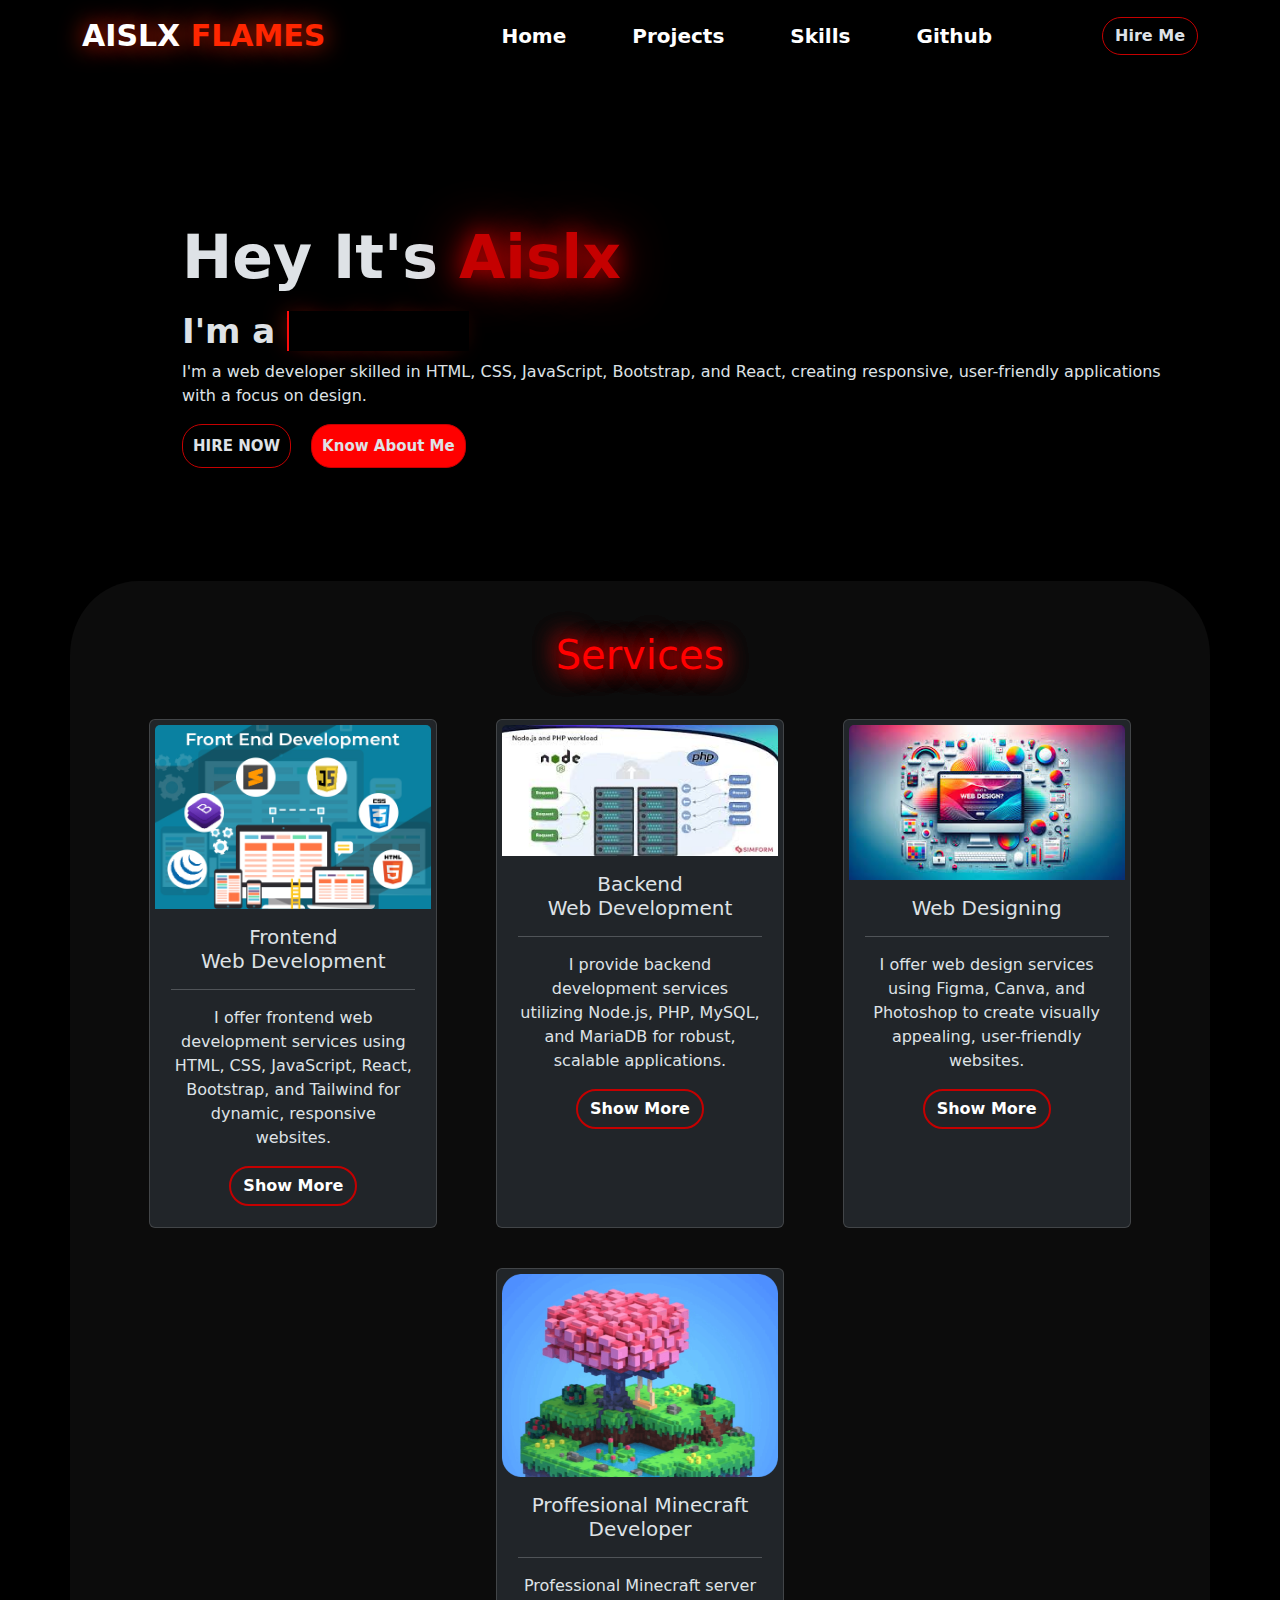
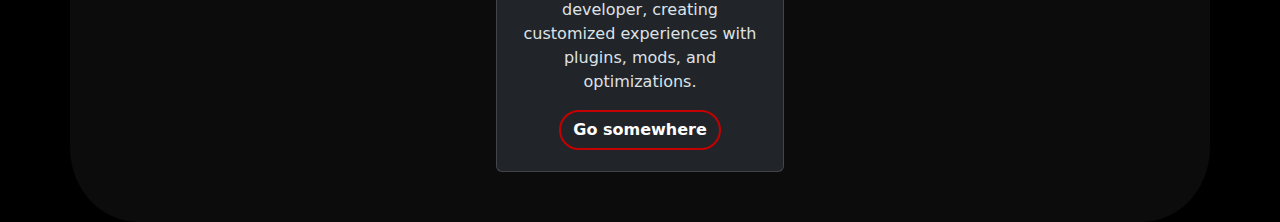
==== index.html @ b66d0d31 "WEBSITE V2" ====
<!DOCTYPE html>
<html lang="en" data-bs-theme="dark">
  <head>
    <meta charset="UTF-8" />
    <meta name="viewport" content="width=device-width, initial-scale=1.0" />
    <title>AislxFlamEs</title>
    <link
      href="https://cdn.jsdelivr.net/npm/bootstrap@5.3.3/dist/css/bootstrap.min.css"
      rel="stylesheet"
      integrity="sha384-QWTKZyjpPEjISv5WaRU9OFeRpok6YctnYmDr5pNlyT2bRjXh0JMhjY6hW+ALEwIH"
      crossorigin="anonymous"
    />
    <link rel="stylesheet" href="style.css" />
  </head>
  <body>
    <!-- Navbar -->
    <nav class="container navbar navbar-expand-lg text-center bg-transparent">
      <div class="container-fluid">
        <a class="navbar-brand fw-bold" href="#">AISLX <span>FLAMES</span></a>
        <button
          class="navbar-toggler border-0 shadow-none"
          type="button"
          data-bs-toggle="collapse"
          data-bs-target="#navbarTogglerDemo02"
          aria-controls="navbarTogglerDemo02"
          aria-expanded="false"
          aria-label="Toggle navigation"
        >
          <span class="navbar-toggler-icon"></span>
        </button>
        <div class="collapse navbar-collapse" id="navbarTogglerDemo02">
          <ul class="navbar-nav m-auto mb-2 mb-lg-0 fw-bold">
            <li class="nav-item">
              <a class="nav-link active" aria-current="page" href="#">Home</a>
            </li>
            <li class="nav-item">
              <a class="nav-link active" aria-current="page" href="#"
                >Projects</a
              >
            </li>
            <li class="nav-item">
              <a class="nav-link active" aria-current="page" href="#">Skills</a>
            </li>
            <li class="nav-item">
              <a class="nav-link active" aria-current="page" href="#">Github</a>
            </li>
          </ul>
          <button class="btn" type="submit">Hire Me</button>
        </div>
      </div>
    </nav>
    <section class="container-sm home">
      <img src="./assets/images/img1.png" alt="" class="p1" />
      <div class="home-content">
        <h1>Hey It's <span id="s1">Aislx</span></h1>
        <div class="space"></div>
        <h2 class="animated-text">I'm a <span></span></h2>
        <p>
          I'm a web developer skilled in HTML, CSS, JavaScript, Bootstrap, and
          React, creating responsive, user-friendly applications with a focus on
          design.
        </p>
        <span class="home-buttons">
          <button class="btn home-btn1">Hire Now</button>
          <button class="btn home-btn2">Know About Me</button>
        </span>
      </div>
    </section>
    <section class="container services">
      <h1>Services</h1>
      <div class="service-contents">
        <div class="service">
          <!-- Card Start-->
          <div class="card" style="width: 18rem">
            <img
              src="./assets/images/front-end.jpg"
              class="card-img-top"
              alt="..."
            />
            <div class="card-body">
              <h5 class="card-title">
                Frontend
                <div>Web Development</div>
              </h5>
              <hr />
              <p class="card-text">
                I offer frontend web development services using HTML, CSS,
                JavaScript, React, Bootstrap, and Tailwind for dynamic,
                responsive websites.
              </p>
              <a href="#" class="btn btn-primary">Show More</a>
            </div>
          </div>
          <!-- Card End -->
          <!-- Card Start-->
          <div class="card" style="width: 18rem">
            <img
              src="./assets/images/back-end.jfif"
              class="card-img-top"
              alt="..."
            />
            <div class="card-body">
              <h5 class="card-title">
                Backend
                <div>Web Development</div>
              </h5>
              <hr />
              <p class="card-text">
                I provide backend development services utilizing Node.js, PHP,
                MySQL, and MariaDB for robust, scalable applications.
              </p>
              <a href="#" class="btn btn-primary">Show More</a>
            </div>
          </div>
          <!-- Card End -->
          <!-- Card Start-->
          <div class="card" style="width: 18rem">
            <img
              src="./assets/images/web-desgine.jfif"
              class="card-img-top"
              alt="..."
            />
            <div class="card-body">
              <h5 class="card-title">Web Designing</h5>
              <hr />
              <p class="card-text">
                I offer web design services using Figma, Canva, and Photoshop to
                create visually appealing, user-friendly websites.
              </p>
              <a href="#" class="btn btn-primary">Show More</a>
            </div>
          </div>
          <!-- Card End -->
        </div>
        <div class="service">
          <!-- Card Start-->
          <div class="card" style="width: 18rem">
            <img
              src="./assets/images/MineCraft-1.png"
              class="card-img-top"
              alt="..."
            />
            <div class="card-body">
              <h5 class="card-title">Proffesional Minecraft Developer</h5>
              <hr />
              <p class="card-text">
                Professional Minecraft server developer, creating customized
                experiences with plugins, mods, and optimizations.
              </p>
              <a href="#" class="btn btn-primary">Go somewhere</a>
            </div>
          </div>
          <!-- Card End -->
        </div>
      </div>
    </section>
    <!-- bootstrap -->
    <script
      src="https://cdn.jsdelivr.net/npm/@popperjs/core@2.11.8/dist/umd/popper.min.js"
      integrity="sha384-I7E8VVD/ismYTF4hNIPjVp/Zjvgyol6VFvRkX/vR+Vc4jQkC+hVqc2pM8ODewa9r"
      crossorigin="anonymous"
    ></script>
    <script
      src="https://cdn.jsdelivr.net/npm/bootstrap@5.3.3/dist/js/bootstrap.min.js"
      integrity="sha384-0pUGZvbkm6XF6gxjEnlmuGrJXVbNuzT9qBBavbLwCsOGabYfZo0T0to5eqruptLy"
      crossorigin="anonymous"
    ></script>
  </body>
</html>
---- style.css ----
@import url("navbar.css");
:root {
  --global-color: #c50000;
  --global-color-2: #ff2600;
  --global-bg: tomato;
}
body {
  background-color: black;
}
.p1 {
  margin-top: 60px;
  height: 25em;
  border-radius: 50%;
  box-shadow: 0 0 25px var(--global-bg), 0 0 50px var(--global-color);
}
.home {
  display: flex;
}
.home-content {
  margin-left: 100px;
  margin-top: 150px;
}
.home-content h1 {
  font-weight: bold;
  font-size: 60px;
}
.home-content #s1 {
  text-shadow: 0 0 25px var(--global-color), 0 0 50px var(--global-color);
  color: var(--global-color);
}
.space {
  padding: 5px;
}
.home-btn1 {
  margin-right: 15px;
  padding: 10px;
  font-size: 15px;
  font-weight: bold;
  text-transform: uppercase;
}
.home-btn2 {
  font-size: 15px;
  padding: 10px;
  font-weight: bold;
  background-color: red;
}
.home-content p {
  margin-top: 2px;
  font-weight: 500;
  font-size: 16px;
}
/* Type writter animation Start*/
.animated-text {
  font-size: 34px;
  font-weight: 600;
  min-width: 280px;
}

.animated-text span {
  position: relative;
}

.animated-text span::before {
  content: "Youtuber";
  color: var(--global-color-2);
  text-shadow: 0 0 25px var(--global-color-2);
  animation: words 20s infinite;
}

.animated-text span::after {
  content: "";
  position: absolute;
  width: calc(100% + 8px);
  height: 100%;
  background-color: black;
  border-left: 2px solid #ff0c0c;
  right: -8px;
  animation: cursor 0.8s infinite, typing 20s steps(14) infinite;
}

@keyframes cursor {
  to {
    border-left: 2px solid #ff7f5000;
  }
}

@keyframes words {
  0%,
  20% {
    content: "Software Developer";
  }
  21%,
  40% {
    content: "Web Developer";
  }
  41%,
  60% {
    content: "Minecraft Developer ";
  }
  61%,
  80% {
    content: "Web Designer";
  }
  81%,
  100% {
    content: "Web Developer";
  }
}

@keyframes typing {
  10%,
  15%,
  30%,
  35%,
  50%,
  55%,
  70%,
  75%,
  90%,
  95% {
    width: 0;
  }
  5%,
  20%,
  25%,
  40%,
  45%,
  60%,
  65%,
  80%,
  85% {
    width: calc(100% + 8px);
  }
}
/* End */
.services {
  padding: 50px;
  background-color: #0c0c0c;
  margin-top: 50px;
  text-align: center;
  border-radius: 6%;
}
.services h1 {
  color: red;
  text-shadow: 0 0 25px var(--global-color), 0 0 25px var(--global-color),
    0 0 25px var(--global-color);
}

.service {
  margin-top: 40px;
  display: flex;
  justify-content: space-around;
}
.service {
  margin-top: 40px;
  display: flex;
  justify-content: space-around;
}
.card {
  padding: 5px;
}
.btn-primary {
  color: white;
  border: 2px solid var(--global-color);
  background-color: transparent;
}
.btn-primary:hover {
  border: none;
}

@media (max-width: 991px) {
  .home {
    align-items: center;
    display: flexbox;
    flex-direction: column;
  }
  .home-content {
    margin-top: 50px;
    margin-left: 0px;
  }
  .p1 {
    height: 20em;
  }
  .service {
    display: contents;
    left: 0;
    top: 0;
    align-items: center;
  }
  .card {
    margin-top: 5em;
    align-items: center;
    align-self: center;
    margin-bottom: 5em;
    left: 5em;
  }
}
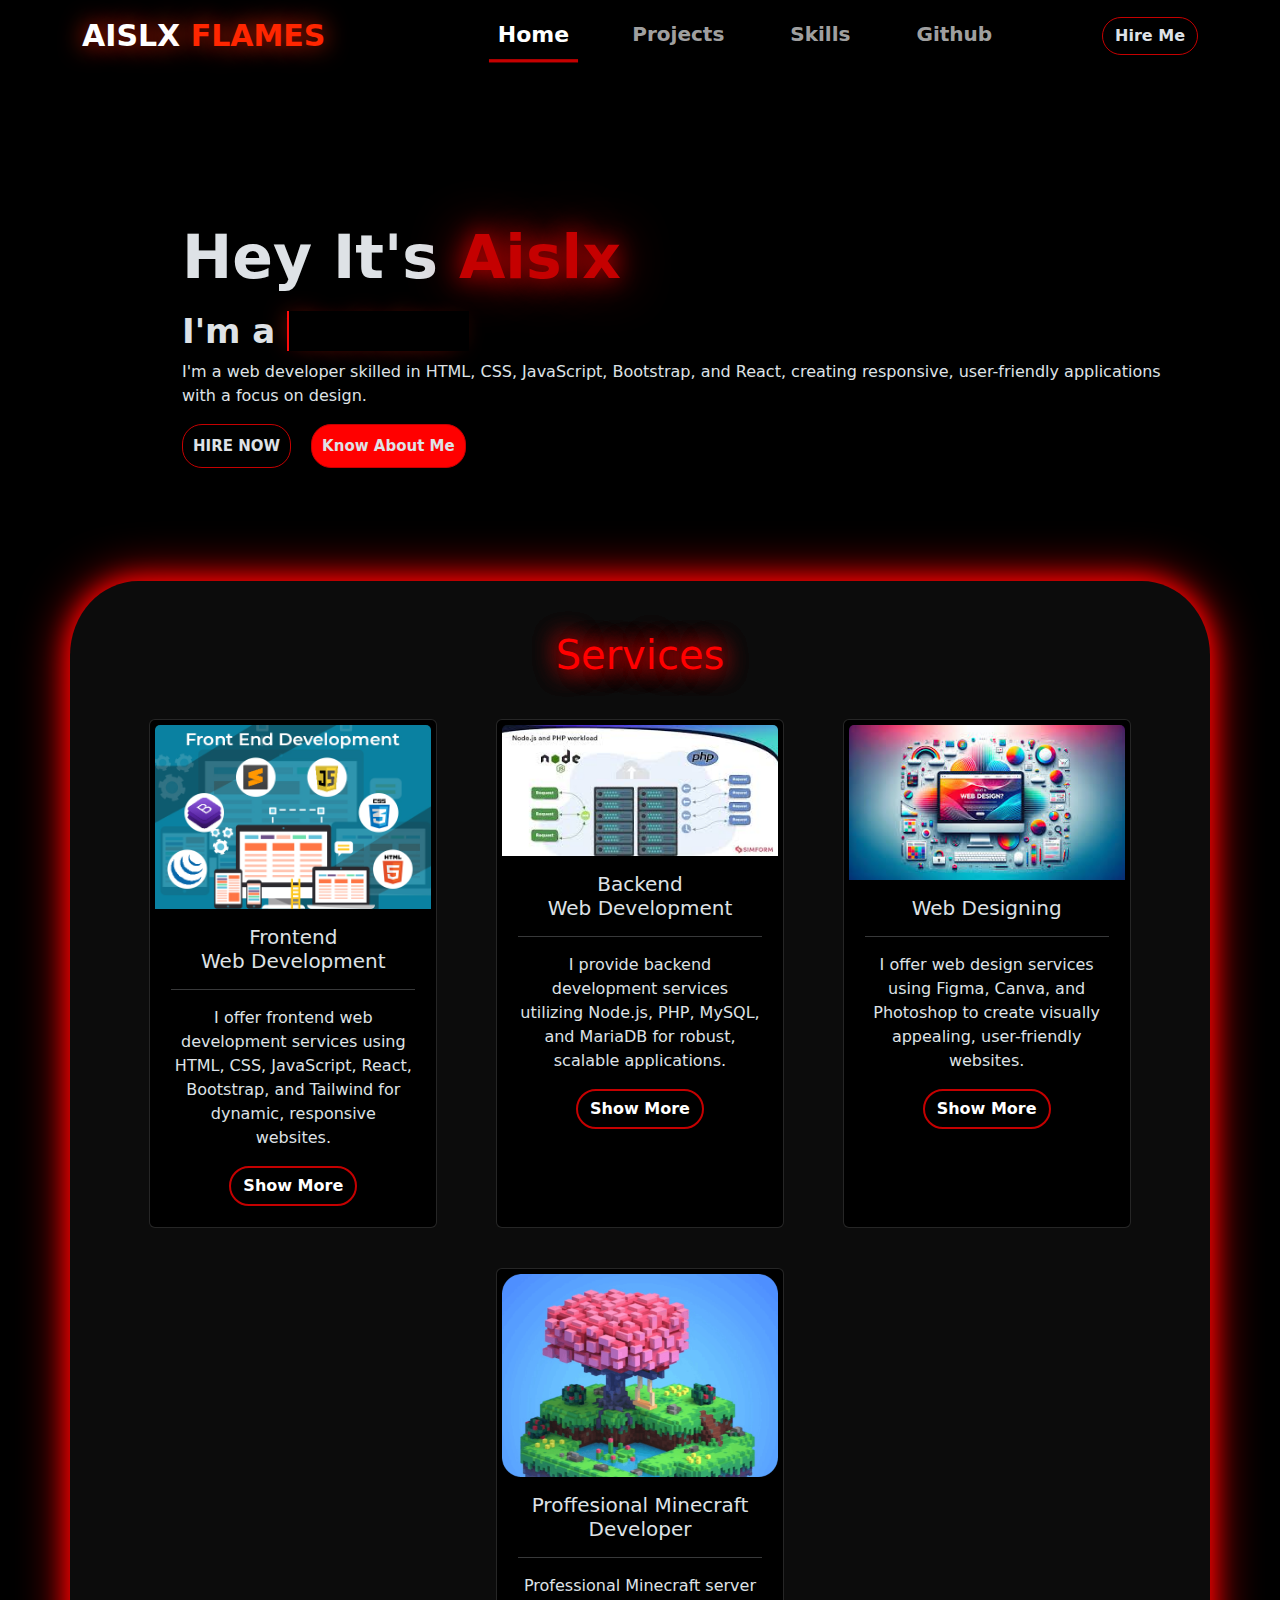
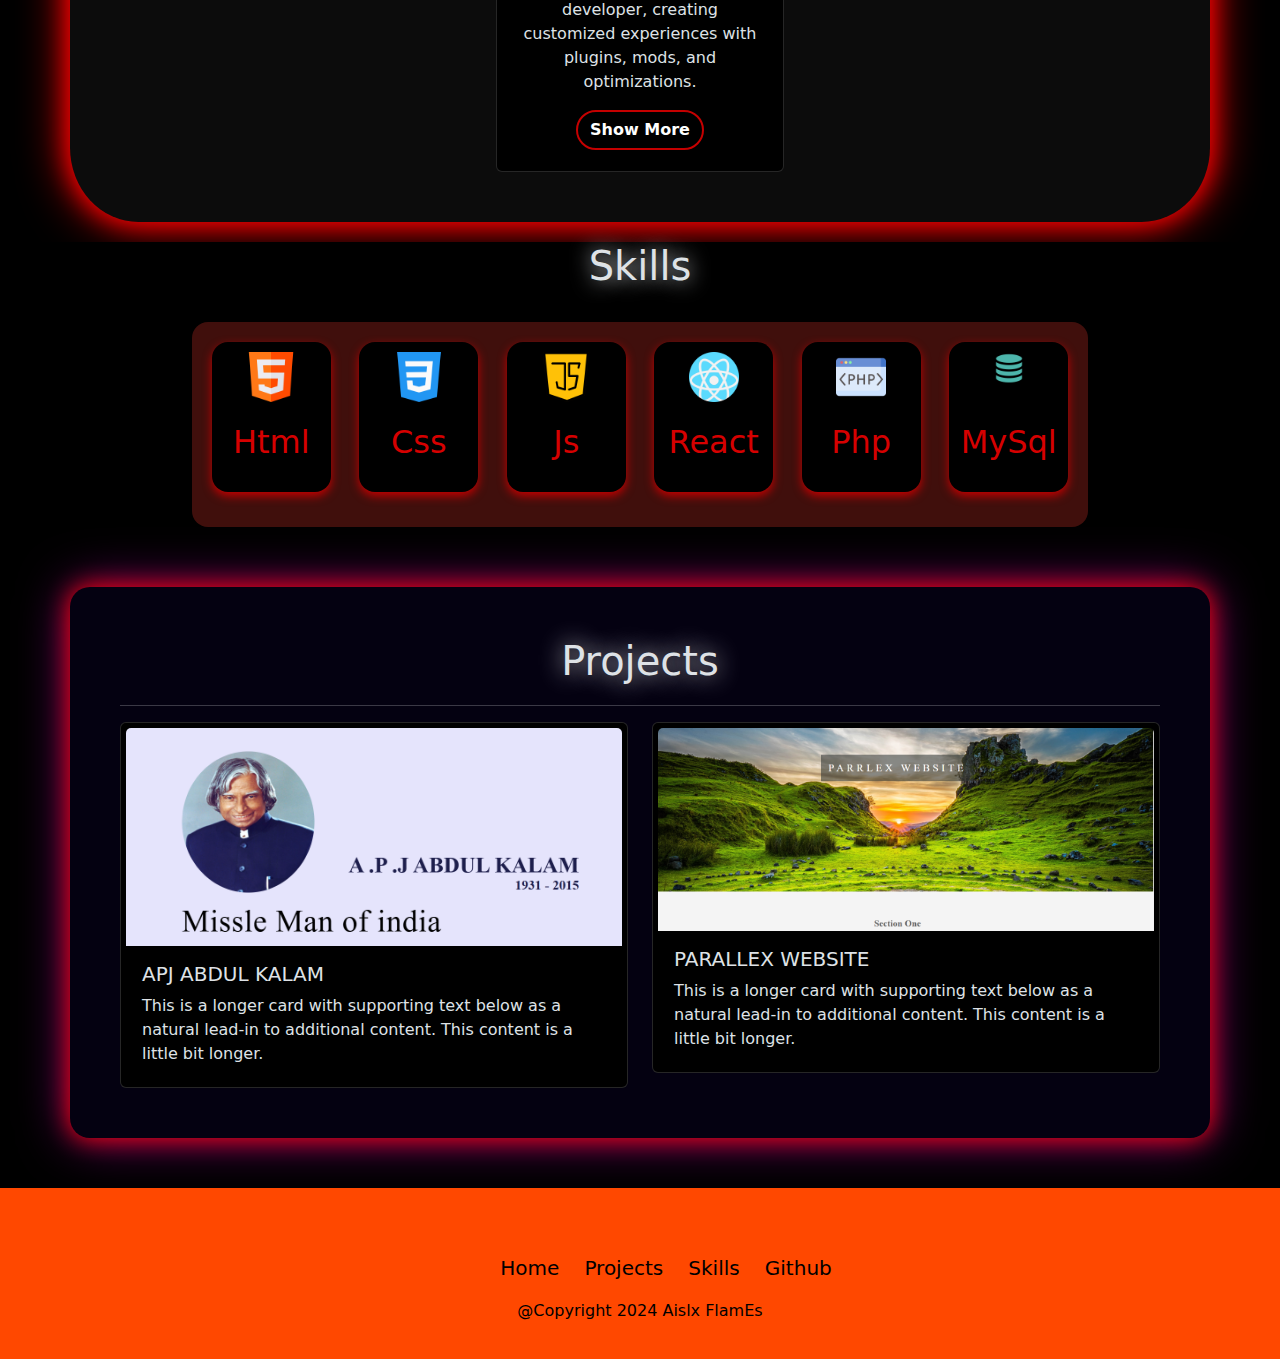
==== commit 8aa2fdbc: "web v3" ====
--- a/index.html
+++ b/index.html
@@ -10,6 +10,10 @@
       integrity="sha384-QWTKZyjpPEjISv5WaRU9OFeRpok6YctnYmDr5pNlyT2bRjXh0JMhjY6hW+ALEwIH"
       crossorigin="anonymous"
     />
+    <script
+      src="https://kit.fontawesome.com/0f79c46907.js"
+      crossorigin="anonymous"
+    ></script>
     <link rel="stylesheet" href="style.css" />
   </head>
   <body>
@@ -23,7 +27,7 @@
           data-bs-toggle="collapse"
           data-bs-target="#navbarTogglerDemo02"
           aria-controls="navbarTogglerDemo02"
-          aria-expanded="false"
+          aria-expanded="true"
           aria-label="Toggle navigation"
         >
           <span class="navbar-toggler-icon"></span>
@@ -31,25 +35,36 @@
         <div class="collapse navbar-collapse" id="navbarTogglerDemo02">
           <ul class="navbar-nav m-auto mb-2 mb-lg-0 fw-bold">
             <li class="nav-item">
-              <a class="nav-link active" aria-current="page" href="#">Home</a>
-            </li>
-            <li class="nav-item">
-              <a class="nav-link active" aria-current="page" href="#"
-                >Projects</a
+              <a class="nav-link yay active" aria-current="page" href="#home"
+                ><i class="fa-solid fa-house"></i> Home</a
               >
             </li>
             <li class="nav-item">
-              <a class="nav-link active" aria-current="page" href="#">Skills</a>
+              <a class="nav-link" aria-current="page" href="#projects"
+                ><i class="fa-solid fa-diagram-project"></i> Projects</a
+              >
             </li>
             <li class="nav-item">
-              <a class="nav-link active" aria-current="page" href="#">Github</a>
+              <a class="nav-link" aria-current="page" href="#skills"
+                ><i class="fa-solid fa-kitchen-set"></i> Skills</a
+              >
+            </li>
+            <li class="nav-item">
+              <a
+                class="nav-link"
+                aria-current="page"
+                href="https://github.com/orgs/theflames-presence/repositories"
+                target="_blank"
+                ><i class="fa-brands fa-github"></i> Github</a
+              >
             </li>
           </ul>
           <button class="btn" type="submit">Hire Me</button>
         </div>
       </div>
     </nav>
-    <section class="container-sm home">
+    <!-- Navbar End -->
+    <section class="container-sm home" id="home">
       <img src="./assets/images/img1.png" alt="" class="p1" />
       <div class="home-content">
         <h1>Hey It's <span id="s1">Aislx</span></h1>
@@ -66,7 +81,7 @@
         </span>
       </div>
     </section>
-    <section class="container services">
+    <section class="container services" id="services">
       <h1>Services</h1>
       <div class="service-contents">
         <div class="service">
@@ -147,10 +162,53 @@
                 Professional Minecraft server developer, creating customized
                 experiences with plugins, mods, and optimizations.
               </p>
-              <a href="#" class="btn btn-primary">Go somewhere</a>
+              <a href="#" class="btn btn-primary">Show More</a>
             </div>
           </div>
           <!-- Card End -->
+        </div>
+      </div>
+    </section>
+    <section class="skills" id="skills">
+      <h2 class="heading">Skills</h2>
+      <div class="container">
+        <div class="row" id="skillsContainer">
+          <div class="bar">
+            <div class="info">
+              <img src="./assets/icons/html.png" alt="" />
+              <span>Html</span>
+            </div>
+          </div>
+          <div class="bar">
+            <div class="info">
+              <img src="./assets/icons/css-3.png" alt="" />
+              <span>Css</span>
+            </div>
+          </div>
+          <div class="bar">
+            <div class="info">
+              <img src="./assets/icons/java-script.png" alt="" />
+              <span>Js</span>
+            </div>
+          </div>
+          <div class="bar">
+            <div class="info">
+              <img src="./assets/icons/react.png" alt="" />
+              <span>React</span>
+            </div>
+          </div>
+          <div class="bar">
+            <div class="info">
+              <img src="./assets/icons/php.png" alt="" />
+              <span>Php</span>
+            </div>
+          </div>
+          <div class="bar">
+            <div class="info">
+              <img src="./assets/icons/mysql.png" alt="" />
+              <span>MySql</span>
+            </div>
+          </div>
         </div>
       </div>
     </section>
@@ -165,5 +223,91 @@
       integrity="sha384-0pUGZvbkm6XF6gxjEnlmuGrJXVbNuzT9qBBavbLwCsOGabYfZo0T0to5eqruptLy"
       crossorigin="anonymous"
     ></script>
+
+    <!-- Projects -->
+    <div class="container projects" id="projects">
+      <h1 class="title">Projects</h1>
+      <hr />
+      <div class="row row-cols-1 row-cols-md-2 g-4">
+        <div class="col">
+          <a href="./project-1/index.html">
+            <div class="card">
+              <img
+                src="./assets/images/project-1.png"
+                class="card-img-top"
+                alt="..."
+              />
+              <div class="card-body">
+                <h5 class="card-title">APJ ABDUL KALAM</h5>
+                <p class="card-text">
+                  This is a longer card with supporting text below as a natural
+                  lead-in to additional content. This content is a little bit
+                  longer.
+                </p>
+              </div>
+            </div>
+          </a>
+        </div>
+        <div class="col">
+          <a href="./project-2/index.html">
+            <div class="card">
+              <img
+                src="./assets/images/project-2.png"
+                class="card-img-top"
+                alt="..."
+              />
+              <div class="card-body">
+                <h5 class="card-title">PARALLEX WEBSITE</h5>
+                <p class="card-text">
+                  This is a longer card with supporting text below as a natural
+                  lead-in to additional content. This content is a little bit
+                  longer.
+                </p>
+              </div>
+            </div>
+          </a>
+        </div>
+        <!-- <div class="col">
+          <div class="card">
+            <img src="..." class="card-img-top" alt="..." />
+            <div class="card-body">
+              <h5 class="card-title">Youtube Clone</h5>
+              <p class="card-text">
+                This is a longer card with supporting text below as a natural
+                lead-in to additional content.
+              </p>
+            </div>
+          </div>
+        </div>
+        <div class="col">
+          <div class="card">
+            <img src="..." class="card-img-top" alt="..." />
+            <div class="card-body">
+              <h5 class="card-title">Netflix Clone</h5>
+              <p class="card-text">
+                This is a longer card with supporting text below as a natural
+                lead-in to additional content. This content is a little bit
+                longer.
+              </p>
+            </div>
+          </div>
+        </div> -->
+      </div>
+    </div>
+
+    <footer>
+      <div class="container-fluid">
+        <a href=""><i class="fa-brands fa-github"></i></a>
+        <a href=""><i class="fa-brands fa-discord"></i></a>
+        <a href=""><i class="fa-brands fa-linkedin"></i></a>
+        <ul>
+          <li><a href="">Home</a></li>
+          <li><a href="">Projects</a></li>
+          <li><a href="">Skills</a></li>
+          <li><a href="">Github</a></li>
+        </ul>
+        <p>@Copyright 2024 Aislx FlamEs</p>
+      </div>
+    </footer>
   </body>
 </html>
--- a/style.css
+++ b/style.css
@@ -3,6 +3,9 @@
   --global-color: #c50000;
   --global-color-2: #ff2600;
   --global-bg: tomato;
+  --global-white: white;
+  --bg-color: #c500008a;
+  --text-color: #d60000;
 }
 body {
   background-color: black;
@@ -139,6 +142,7 @@
   margin-top: 50px;
   text-align: center;
   border-radius: 6%;
+  box-shadow: 0 0 25px red, 0 0 50px red;
 }
 .services h1 {
   color: red;
@@ -149,7 +153,6 @@
 .service {
   margin-top: 40px;
   display: flex;
-  justify-content: space-around;
 }
 .service {
   margin-top: 40px;
@@ -157,6 +160,7 @@
   justify-content: space-around;
 }
 .card {
+  background-color: black;
   padding: 5px;
 }
 .btn-primary {
@@ -169,6 +173,25 @@
 }
 
 @media (max-width: 991px) {
+  /* Navbar start */
+  .nav-item {
+    font-size: 15px;
+    margin-left: 0px;
+    margin-bottom: 20px;
+  }
+  .nav-link:hover,
+  .yay {
+    color: var(--global-color);
+  }
+  .nav-item:hover,
+  .yay {
+    border-bottom: none;
+    border-radius: 20px;
+    color: var(--global-color);
+    text-shadow: 0 0 25px var(--global-color), 0 0 25px var(--global-color),
+      0 0 25px var(--global-color);
+  }
+  /* Navbar end */
   .home {
     align-items: center;
     display: flexbox;
@@ -192,6 +215,118 @@
     align-items: center;
     align-self: center;
     margin-bottom: 5em;
-    left: 5em;
-  }
-}
+    left: 27%;
+  }
+}
+
+@media (max-width: 767px) {
+  .card {
+    left: 17%;
+    right: 17%;
+  }
+}
+@media (max-width: 431px) {
+  .card {
+    position: initial;
+  }
+}
+
+/* Skills Section */
+.skills .heading {
+  margin-top: 20px;
+  font-size: 40px;
+  text-shadow: 0 0 20px;
+  text-align: center;
+}
+.skills {
+  background-color: black;
+}
+
+.skills .container {
+  background-color: #e1352c48;
+  color: var(--text-color);
+  border-radius: 1rem;
+  width: 70%;
+  margin: auto;
+  margin-top: 2rem;
+}
+.row img {
+  width: 50px;
+}
+.skills .container .row {
+  display: grid;
+  grid-template-columns: repeat(6, 1fr);
+  flex-wrap: wrap;
+  gap: 1.8rem;
+  padding: 20px;
+}
+.skills .container .bar {
+  margin-bottom: 15px;
+  padding: 10px;
+  border-radius: 1rem;
+  background: #000000;
+  box-shadow: 0 4px 10px var(--global-color);
+}
+.skills .container .bar:hover {
+  transform: scale(1.03);
+
+  box-shadow: 0 4px 10px var(--global-color-2);
+}
+.skills .container .bar .info {
+  display: flex;
+  flex-direction: column;
+  align-items: center;
+  gap: 1rem;
+  margin-bottom: 1rem;
+}
+.skills .container .bar .info span {
+  font-size: 2rem;
+  font-weight: 500;
+}
+@media (max-width: 991px) {
+  .skills .container .row {
+    display: flex;
+  }
+}
+/* Projects */
+.projects {
+  background-color: #040111;
+  margin-top: 60px;
+  box-shadow: 0 0 25px red, 0 0 50px purple;
+  border-radius: 20px;
+  padding: 50px;
+}
+.projects h1 {
+  text-align: center;
+  margin-bottom: 20px;
+  text-shadow: 0 0 25px;
+}
+.projects a {
+  text-decoration: none;
+}
+.projects img {
+  width: 100%;
+}
+/* Footer */
+footer {
+  color: black;
+  padding: 20px;
+  margin-top: 50px;
+  text-align: center;
+  align-items: center;
+  background-color: rgb(255, 72, 0);
+}
+footer a {
+  padding-left: 20px;
+  font-size: 30px;
+  color: black;
+}
+footer ul li {
+  display: inline-block;
+}
+footer li a {
+  font-size: 20px;
+  padding-left: 20px;
+  color: black;
+  text-decoration: none;
+}
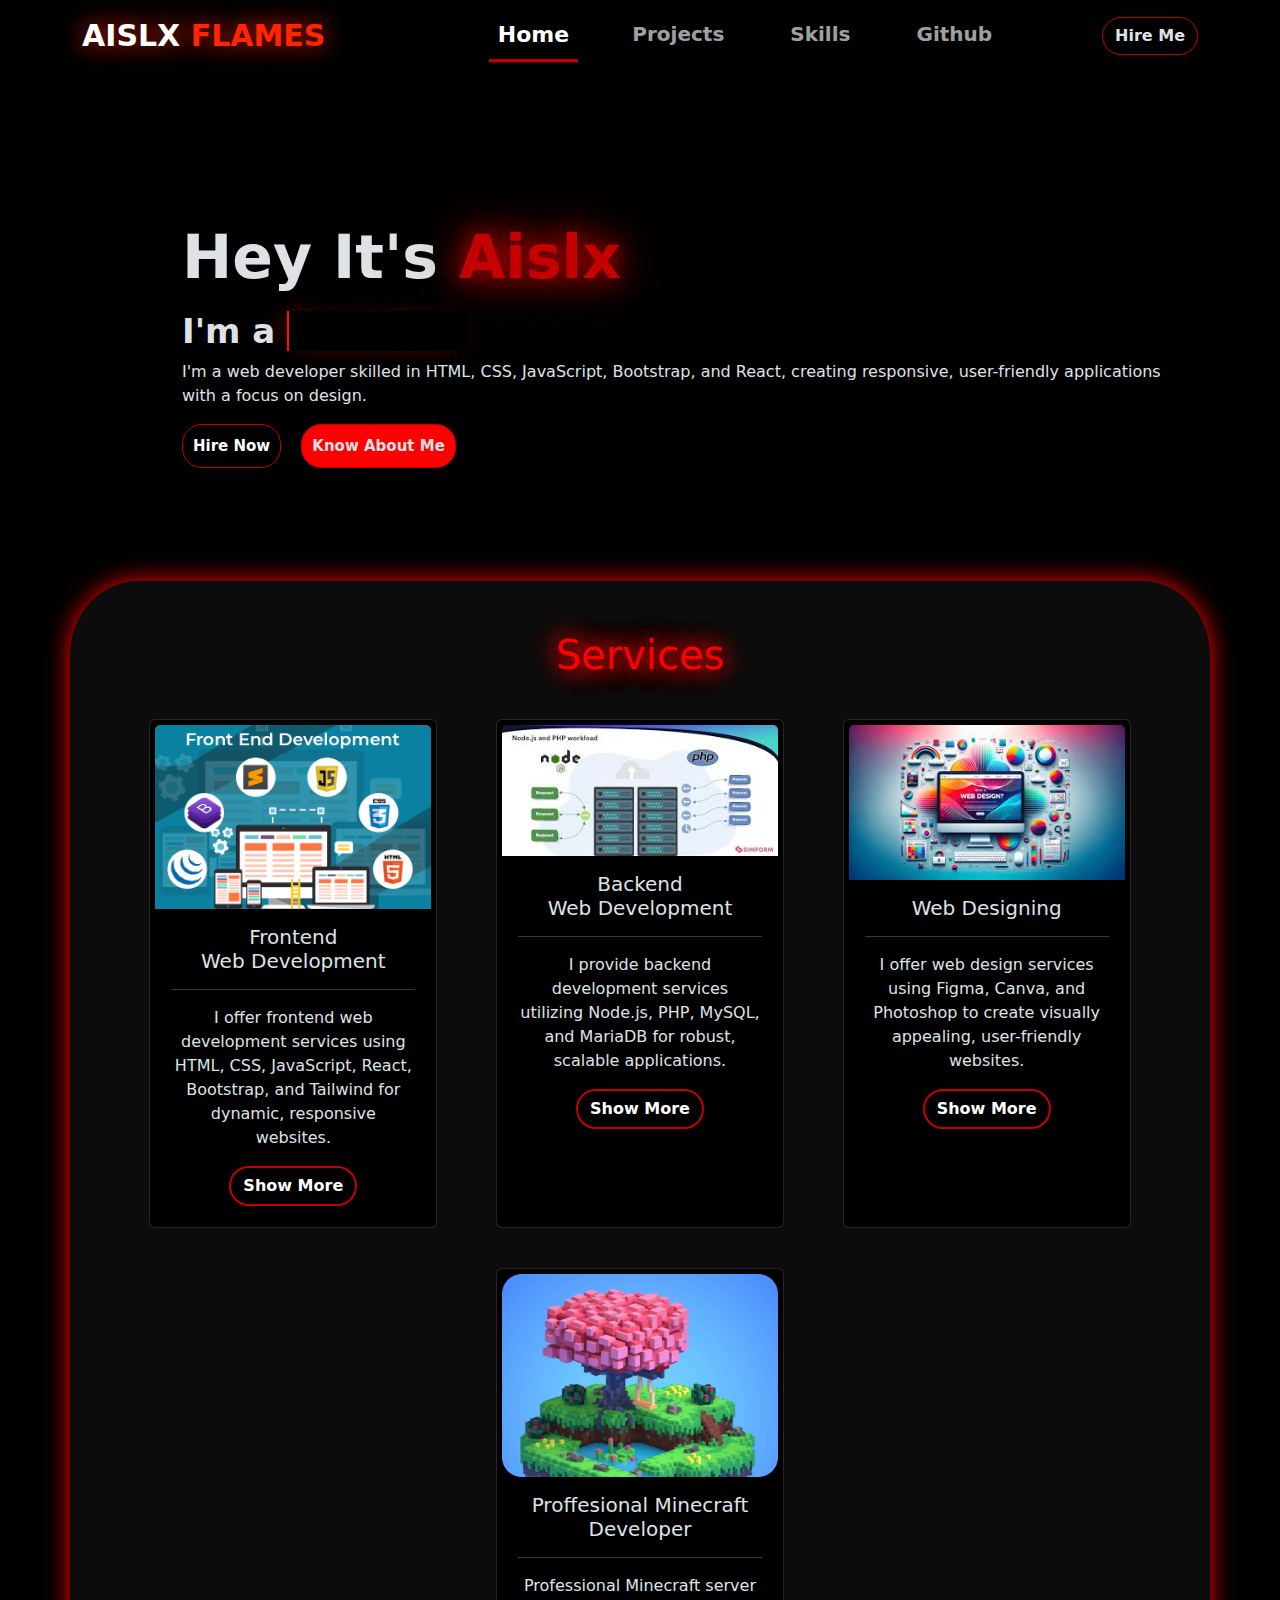
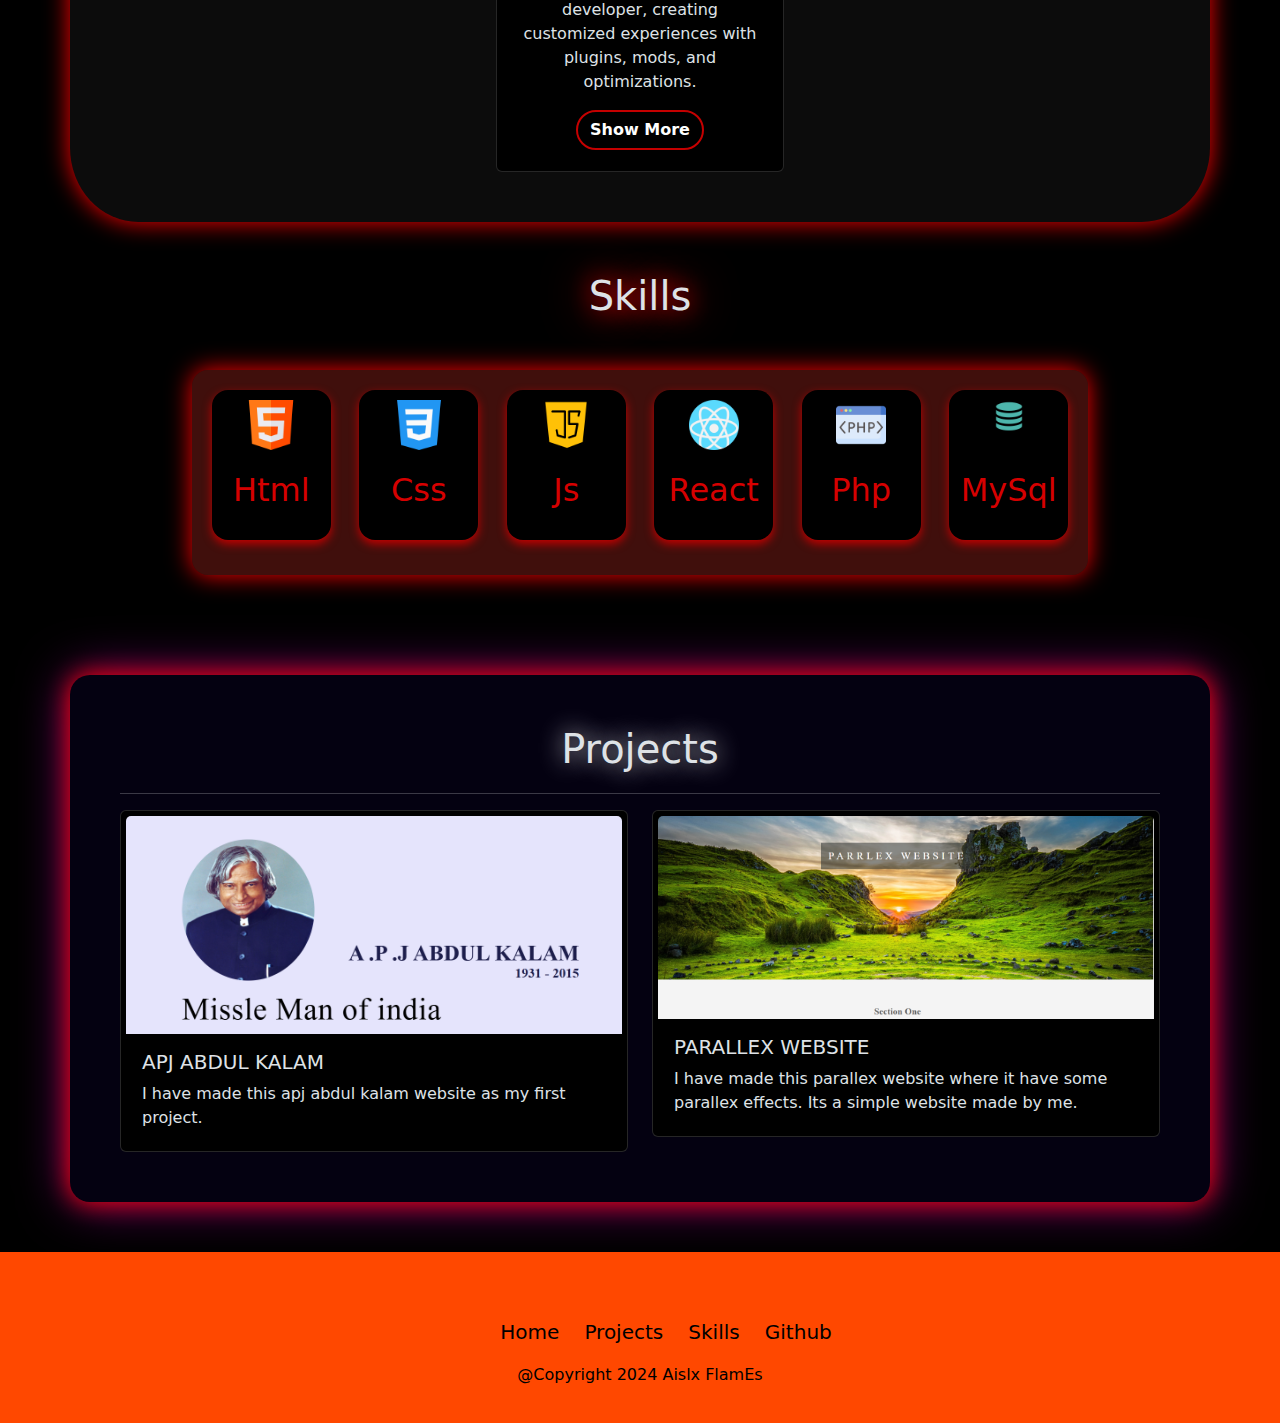
==== commit 6f53ccf1: "- added glow - fixed sizing - added workable home buttons" ====
--- a/index.html
+++ b/index.html
@@ -76,8 +76,13 @@
           design.
         </p>
         <span class="home-buttons">
-          <button class="btn home-btn1">Hire Now</button>
-          <button class="btn home-btn2">Know About Me</button>
+          <div id="liveAlertPlaceholder"></div>
+          <button class="btn home-btn1">
+            <a href="https://dsc.gg/theflames-company/" target="_blank"
+              >Hire Now</a
+            >
+          </button>
+          <button class="btn home-btn2" id="liveAlertBtn">Know About Me</button>
         </span>
       </div>
     </section>
@@ -212,17 +217,6 @@
         </div>
       </div>
     </section>
-    <!-- bootstrap -->
-    <script
-      src="https://cdn.jsdelivr.net/npm/@popperjs/core@2.11.8/dist/umd/popper.min.js"
-      integrity="sha384-I7E8VVD/ismYTF4hNIPjVp/Zjvgyol6VFvRkX/vR+Vc4jQkC+hVqc2pM8ODewa9r"
-      crossorigin="anonymous"
-    ></script>
-    <script
-      src="https://cdn.jsdelivr.net/npm/bootstrap@5.3.3/dist/js/bootstrap.min.js"
-      integrity="sha384-0pUGZvbkm6XF6gxjEnlmuGrJXVbNuzT9qBBavbLwCsOGabYfZo0T0to5eqruptLy"
-      crossorigin="anonymous"
-    ></script>
 
     <!-- Projects -->
     <div class="container projects" id="projects">
@@ -240,9 +234,7 @@
               <div class="card-body">
                 <h5 class="card-title">APJ ABDUL KALAM</h5>
                 <p class="card-text">
-                  This is a longer card with supporting text below as a natural
-                  lead-in to additional content. This content is a little bit
-                  longer.
+                  I have made this apj abdul kalam website as my first project.
                 </p>
               </div>
             </div>
@@ -259,9 +251,8 @@
               <div class="card-body">
                 <h5 class="card-title">PARALLEX WEBSITE</h5>
                 <p class="card-text">
-                  This is a longer card with supporting text below as a natural
-                  lead-in to additional content. This content is a little bit
-                  longer.
+                  I have made this parallex website where it have some parallex
+                  effects. Its a simple website made by me.
                 </p>
               </div>
             </div>
@@ -309,5 +300,17 @@
         <p>@Copyright 2024 Aislx FlamEs</p>
       </div>
     </footer>
+    <script src="script.js"></script>
+    <!-- bootstrap -->
+    <script
+      src="https://cdn.jsdelivr.net/npm/@popperjs/core@2.11.8/dist/umd/popper.min.js"
+      integrity="sha384-I7E8VVD/ismYTF4hNIPjVp/Zjvgyol6VFvRkX/vR+Vc4jQkC+hVqc2pM8ODewa9r"
+      crossorigin="anonymous"
+    ></script>
+    <script
+      src="https://cdn.jsdelivr.net/npm/bootstrap@5.3.3/dist/js/bootstrap.min.js"
+      integrity="sha384-0pUGZvbkm6XF6gxjEnlmuGrJXVbNuzT9qBBavbLwCsOGabYfZo0T0to5eqruptLy"
+      crossorigin="anonymous"
+    ></script>
   </body>
 </html>
--- a/style.css
+++ b/style.css
@@ -7,6 +7,10 @@
   --bg-color: #c500008a;
   --text-color: #d60000;
 }
+* a {
+  text-decoration: none;
+  color: white;
+}
 body {
   background-color: black;
 }
@@ -38,8 +42,7 @@
   margin-right: 15px;
   padding: 10px;
   font-size: 15px;
-  font-weight: bold;
-  text-transform: uppercase;
+  font-weight: 900;
 }
 .home-btn2 {
   font-size: 15px;
@@ -142,7 +145,7 @@
   margin-top: 50px;
   text-align: center;
   border-radius: 6%;
-  box-shadow: 0 0 25px red, 0 0 50px red;
+  box-shadow: 0 0 25px red;
 }
 .services h1 {
   color: red;
@@ -233,16 +236,20 @@
 
 /* Skills Section */
 .skills .heading {
-  margin-top: 20px;
+  margin-top: 50px;
+  margin-bottom: 50px;
   font-size: 40px;
-  text-shadow: 0 0 20px;
+  text-shadow: 0 0 25px red, 0 0 50px red;
   text-align: center;
+  background-color: black;
 }
 .skills {
   background-color: black;
+  margin-bottom: 100px;
 }
 
 .skills .container {
+  box-shadow: 0 0 25px red;
   background-color: #e1352c48;
   color: var(--text-color);
   border-radius: 1rem;
@@ -295,6 +302,10 @@
   box-shadow: 0 0 25px red, 0 0 50px purple;
   border-radius: 20px;
   padding: 50px;
+}
+.projects .card:hover {
+  transition: 0.2s;
+  transform: scale(1.02);
 }
 .projects h1 {
   text-align: center;
